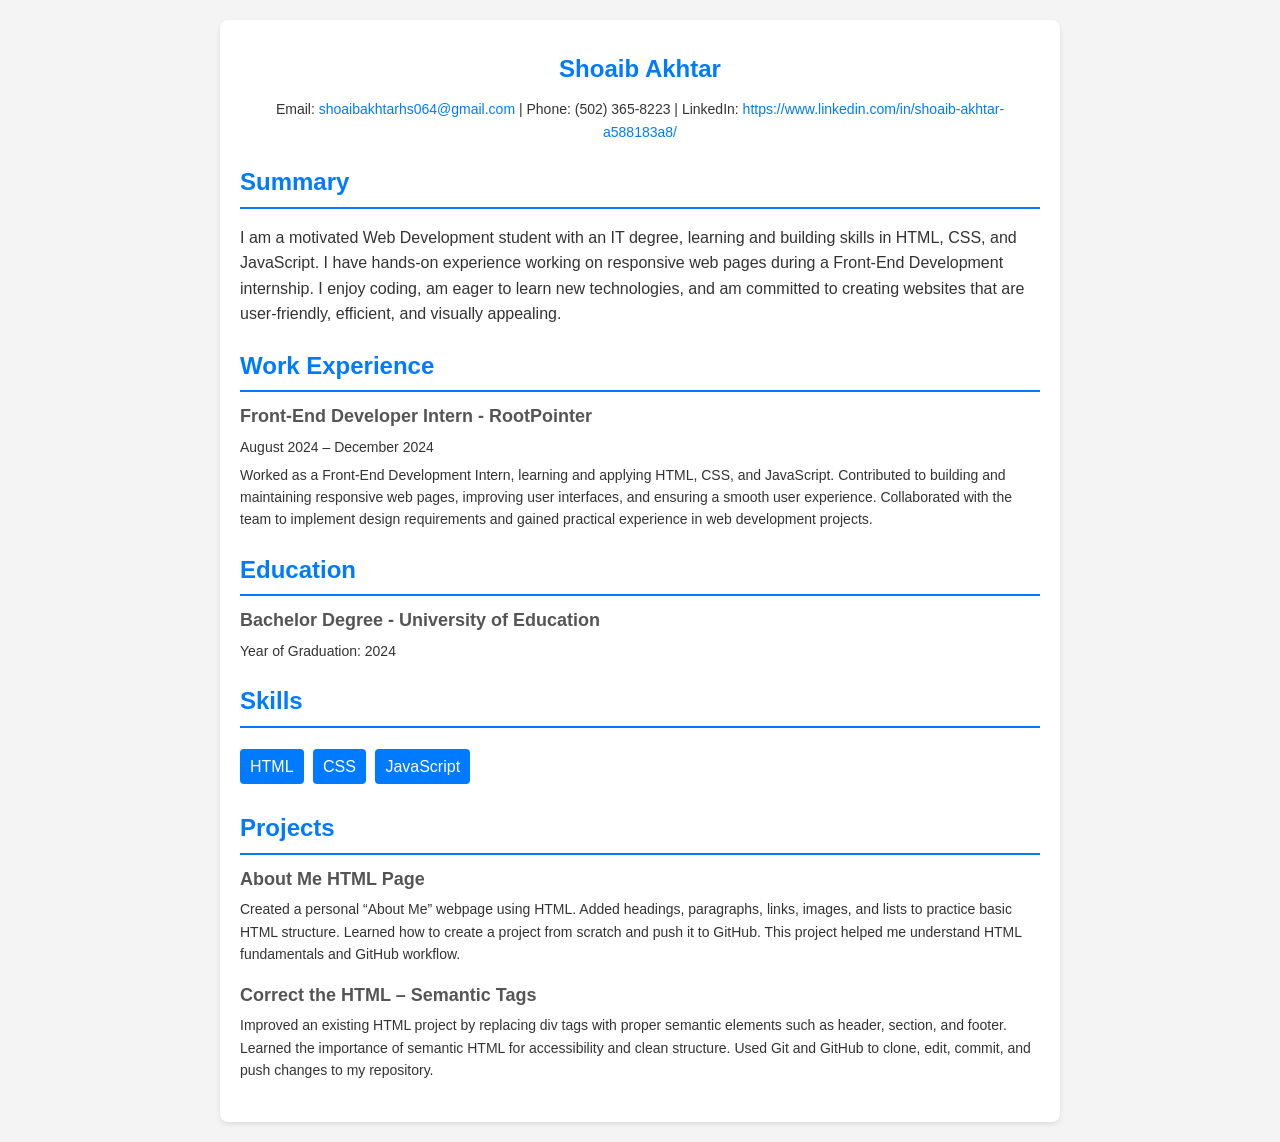
==== index.html @ 2fea1eac "Update resume with personal info and projects" ====
<!doctype html>
<html lang="en">
  <head>
    <meta charset="UTF-8" />
    <meta name="viewport" content="width=device-width, initial-scale=1.0" />
    <title>Resume Template</title>
  </head>

  <style>
    body {
      font-family: Arial, sans-serif;
      line-height: 1.6;
      margin: 0;
      padding: 0;
      color: #333;
      background-color: #f4f4f4;
    }
    .container {
      max-width: 800px;
      margin: 20px auto;
      padding: 20px;
      background: #fff;
      border-radius: 8px;
      box-shadow: 0 2px 5px rgba(0, 0, 0, 0.1);
    }
    h1,
    h2 {
      color: #007bff;
    }
    .header {
      text-align: center;
    }
    .header h1 {
      margin: 10px 0;
    }
    .contact {
      margin: 10px 0;
      font-size: 14px;
    }
    .contact a {
      color: #007bff;
      text-decoration: none;
    }
    .section {
      margin: 20px 0;
    }
    .section h2 {
      margin-bottom: 10px;
      border-bottom: 2px solid #007bff;
      padding-bottom: 5px;
    }
    .item {
      margin-bottom: 15px;
    }
    .item h3 {
      margin: 0;
      font-size: 18px;
      color: #555;
    }
    .item p {
      margin: 5px 0;
      font-size: 14px;
    }
    .skills ul {
      list-style: none;
      padding: 0;
    }
    .skills ul li {
      display: inline-block;
      background: #007bff;
      color: #fff;
      padding: 5px 10px;
      margin: 5px 5px 5px 0;
      border-radius: 4px;
    }
  </style>

  <body>
    <main class="container">
      <section class="header">
        <h1>Shoaib Akhtar</h1>
        <p class="contact">
          Email:
          <a href="mailto:yourname@example.com">shoaibakhtarhs064@gmail.com</a>
          | Phone: (502) 365-8223 | LinkedIn:
          <a href="#">https://www.linkedin.com/in/shoaib-akhtar-a588183a8/</a>
        </p>
      </section>
      <section class="section">
        <h2>Summary</h2>
        <p>
          I am a motivated Web Development student with an IT degree, learning
          and building skills in HTML, CSS, and JavaScript. I have hands-on
          experience working on responsive web pages during a Front-End
          Development internship. I enjoy coding, am eager to learn new
          technologies, and am committed to creating websites that are
          user-friendly, efficient, and visually appealing.
        </p>
      </section>
      <section class="section">
        <h2>Work Experience</h2>
        <div class="item">
          <h3>Front-End Developer Intern - RootPointer</h3>
          <p>August 2024 – December 2024</p>
          <p>
            Worked as a Front-End Development Intern, learning and applying
            HTML, CSS, and JavaScript. Contributed to building and maintaining
            responsive web pages, improving user interfaces, and ensuring a
            smooth user experience. Collaborated with the team to implement
            design requirements and gained practical experience in web
            development projects.
          </p>
        </div>
      </section>
      <section class="section">
        <h2>Education</h2>
        <div class="item">
          <h3>Bachelor Degree - University of Education</h3>
          <p>Year of Graduation: 2024</p>
        </div>
      </section>
      <section class="section">
        <h2>Skills</h2>
        <div class="skills">
          <ul>
            <li>HTML</li>
            <li>CSS</li>
            <li>JavaScript</li>
          </ul>
        </div>
      </section>
      <section class="section">
        <h2>Projects</h2>
        <div class="item">
          <h3>About Me HTML Page</h3>
          <p>
            Created a personal “About Me” webpage using HTML. Added headings,
            paragraphs, links, images, and lists to practice basic HTML
            structure. Learned how to create a project from scratch and push it
            to GitHub. This project helped me understand HTML fundamentals and
            GitHub workflow.
          </p>
        </div>
        <div class="item">
          <h3>Correct the HTML – Semantic Tags</h3>
          <p>
            Improved an existing HTML project by replacing div tags with proper
            semantic elements such as header, section, and footer. Learned the
            importance of semantic HTML for accessibility and clean structure.
            Used Git and GitHub to clone, edit, commit, and push changes to my
            repository.
          </p>
        </div>
      </section>
    </main>
  </body>
</html>
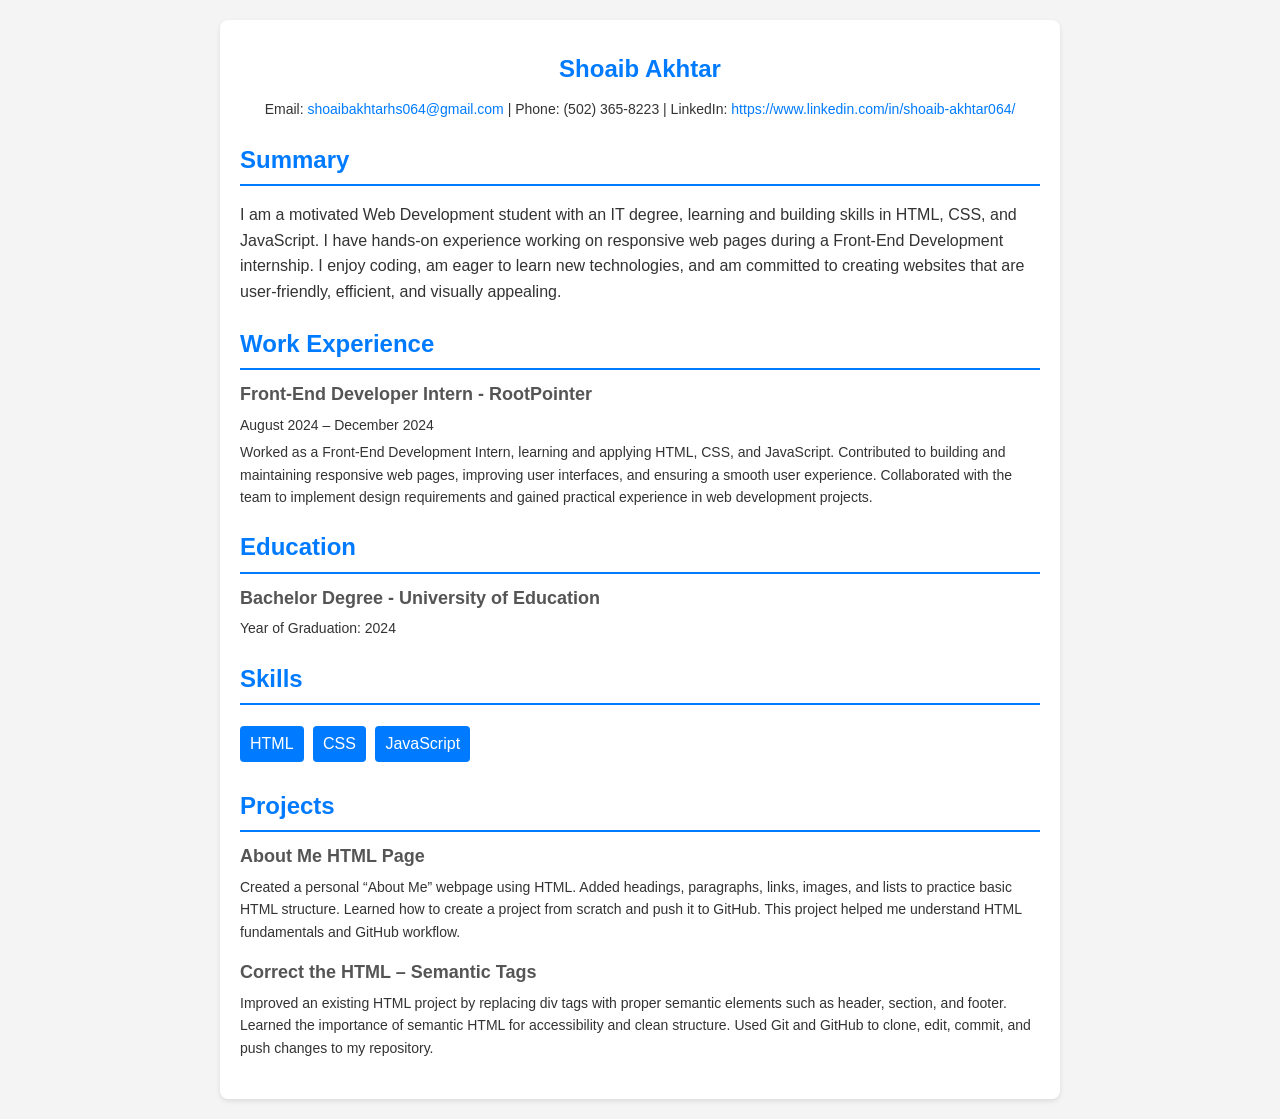
==== commit 29742233: "resume Update" ====
--- a/index.html
+++ b/index.html
@@ -81,9 +81,9 @@
         <h1>Shoaib Akhtar</h1>
         <p class="contact">
           Email:
-          <a href="mailto:yourname@example.com">shoaibakhtarhs064@gmail.com</a>
+          <a href="mailto:shoaibakhtarhs064@gmail.com">shoaibakhtarhs064@gmail.com</a>
           | Phone: (502) 365-8223 | LinkedIn:
-          <a href="#">https://www.linkedin.com/in/shoaib-akhtar-a588183a8/</a>
+          <a href="https://www.linkedin.com/in/shoaib-akhtar064/">https://www.linkedin.com/in/shoaib-akhtar064/</a>
         </p>
       </section>
       <section class="section">
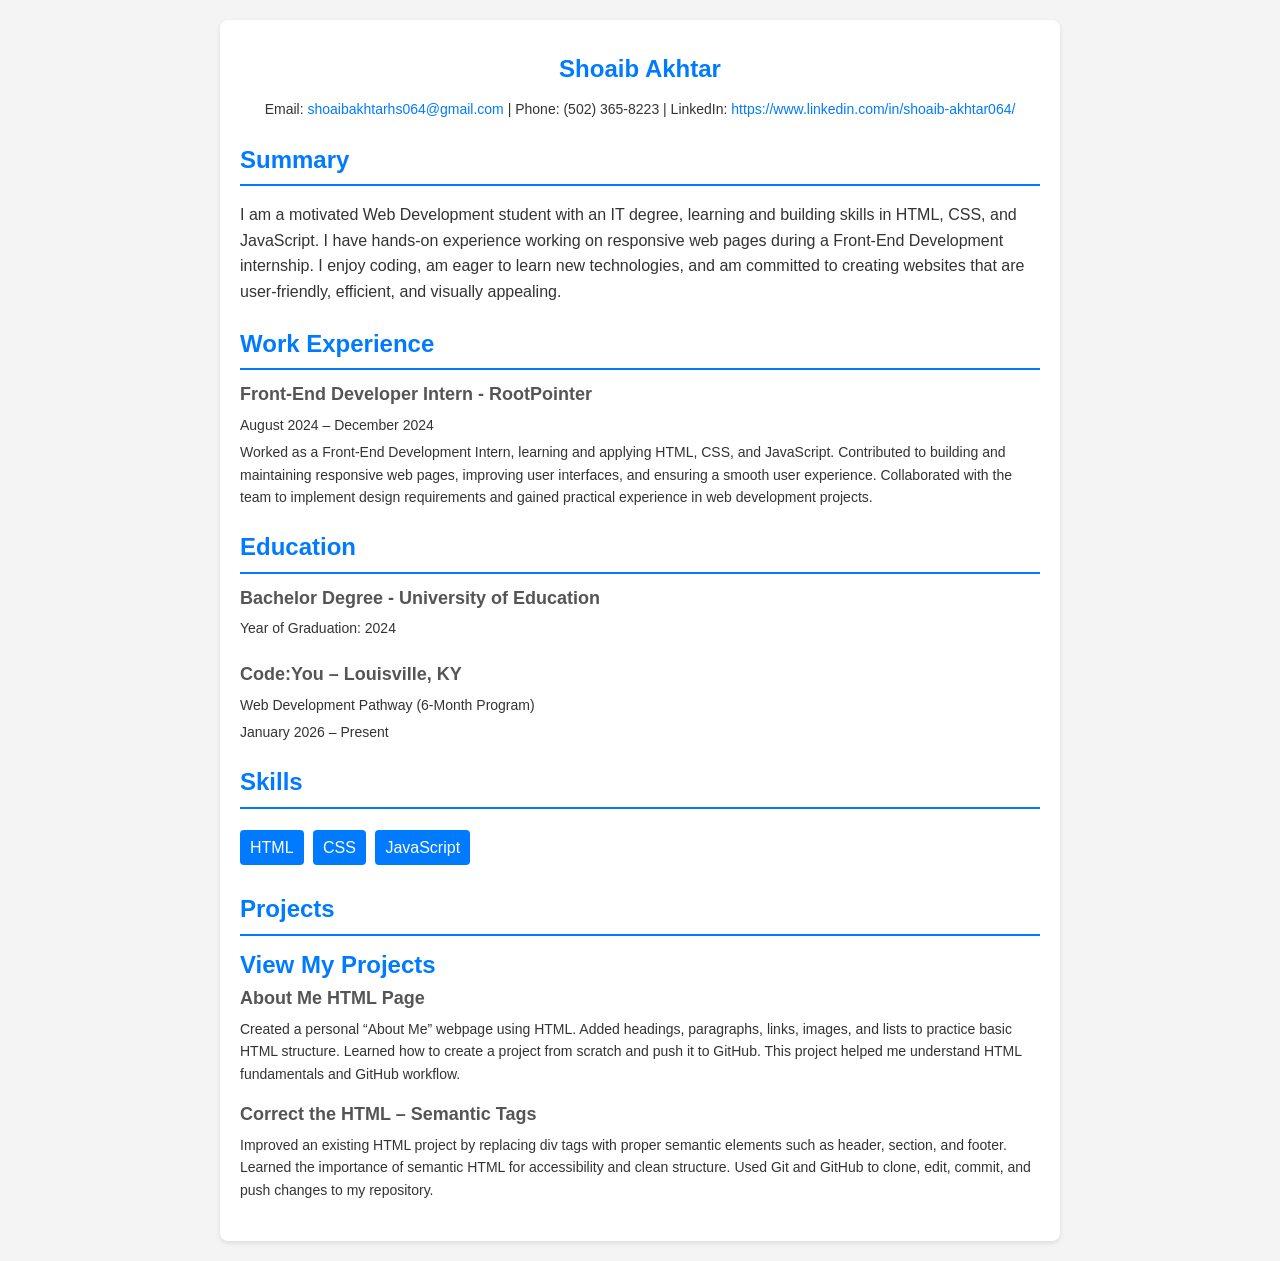
==== commit 35cd94d6: "Added projects page and external CSS" ====
--- a/index.html
+++ b/index.html
@@ -4,76 +4,8 @@
     <meta charset="UTF-8" />
     <meta name="viewport" content="width=device-width, initial-scale=1.0" />
     <title>Resume Template</title>
+    <link rel="stylesheet" href="style.css" />
   </head>
-
-  <style>
-    body {
-      font-family: Arial, sans-serif;
-      line-height: 1.6;
-      margin: 0;
-      padding: 0;
-      color: #333;
-      background-color: #f4f4f4;
-    }
-    .container {
-      max-width: 800px;
-      margin: 20px auto;
-      padding: 20px;
-      background: #fff;
-      border-radius: 8px;
-      box-shadow: 0 2px 5px rgba(0, 0, 0, 0.1);
-    }
-    h1,
-    h2 {
-      color: #007bff;
-    }
-    .header {
-      text-align: center;
-    }
-    .header h1 {
-      margin: 10px 0;
-    }
-    .contact {
-      margin: 10px 0;
-      font-size: 14px;
-    }
-    .contact a {
-      color: #007bff;
-      text-decoration: none;
-    }
-    .section {
-      margin: 20px 0;
-    }
-    .section h2 {
-      margin-bottom: 10px;
-      border-bottom: 2px solid #007bff;
-      padding-bottom: 5px;
-    }
-    .item {
-      margin-bottom: 15px;
-    }
-    .item h3 {
-      margin: 0;
-      font-size: 18px;
-      color: #555;
-    }
-    .item p {
-      margin: 5px 0;
-      font-size: 14px;
-    }
-    .skills ul {
-      list-style: none;
-      padding: 0;
-    }
-    .skills ul li {
-      display: inline-block;
-      background: #007bff;
-      color: #fff;
-      padding: 5px 10px;
-      margin: 5px 5px 5px 0;
-      border-radius: 4px;
-    }
-  </style>
 
   <body>
     <main class="container">
@@ -81,13 +13,17 @@
         <h1>Shoaib Akhtar</h1>
         <p class="contact">
           Email:
-          <a href="mailto:shoaibakhtarhs064@gmail.com">shoaibakhtarhs064@gmail.com</a>
+          <a href="mailto:shoaibakhtarhs064@gmail.com"
+            >shoaibakhtarhs064@gmail.com</a
+          >
           | Phone: (502) 365-8223 | LinkedIn:
-          <a href="https://www.linkedin.com/in/shoaib-akhtar064/">https://www.linkedin.com/in/shoaib-akhtar064/</a>
+          <a href="https://www.linkedin.com/in/shoaib-akhtar064/"
+            >https://www.linkedin.com/in/shoaib-akhtar064/</a
+          >
         </p>
       </section>
       <section class="section">
-        <h2>Summary</h2>
+        <h2 class="heading">Summary</h2>
         <p>
           I am a motivated Web Development student with an IT degree, learning
           and building skills in HTML, CSS, and JavaScript. I have hands-on
@@ -98,7 +34,7 @@
         </p>
       </section>
       <section class="section">
-        <h2>Work Experience</h2>
+        <h2 class="heading">Work Experience</h2>
         <div class="item">
           <h3>Front-End Developer Intern - RootPointer</h3>
           <p>August 2024 – December 2024</p>
@@ -113,14 +49,21 @@
         </div>
       </section>
       <section class="section">
-        <h2>Education</h2>
+        <h2 class="heading">Education</h2>
         <div class="item">
           <h3>Bachelor Degree - University of Education</h3>
           <p>Year of Graduation: 2024</p>
         </div>
       </section>
       <section class="section">
-        <h2>Skills</h2>
+        <div class="item">
+          <h3>Code:You – Louisville, KY</h3>
+          <p>Web Development Pathway (6-Month Program)</p>
+          <p>January 2026 – Present</p>
+        </div>
+      </section>
+      <section class="section">
+        <h2 class="heading">Skills</h2>
         <div class="skills">
           <ul>
             <li>HTML</li>
@@ -129,8 +72,10 @@
           </ul>
         </div>
       </section>
+
       <section class="section">
-        <h2>Projects</h2>
+        <h2 class="heading">Projects</h2>
+        <a class="link" href="projects.html">View My Projects</a>
         <div class="item">
           <h3>About Me HTML Page</h3>
           <p>
--- a/style.css
+++ b/style.css
@@ -0,0 +1,72 @@
+ body {
+      font-family: Arial, sans-serif;
+      line-height: 1.6;
+      margin: 0;
+      padding: 0;
+      color: #333;
+      background-color: #f4f4f4;
+    }
+    .container {
+      max-width: 800px;
+      margin: 20px auto;
+      padding: 20px;
+      background: #fff;
+      border-radius: 8px;
+      box-shadow: 0 2px 5px rgba(0, 0, 0, 0.1);
+    }
+    h1,
+    h2 {
+      color: #007bff;
+    }
+    .header {
+      text-align: center;
+    }
+    .header h1 {
+      margin: 10px 0;
+    }
+    .contact {
+      margin: 10px 0;
+      font-size: 14px;
+    }
+    .contact a {
+      color: #007bff;
+      text-decoration: none;
+    }
+    .section {
+      margin: 20px 0;
+    }
+    .heading {
+      margin-bottom: 10px;
+      border-bottom: 2px solid #007bff;
+      padding-bottom: 5px;
+    }
+    .item {
+      margin-bottom: 15px;
+    }
+    .item h3 {
+      margin: 0;
+      font-size: 18px;
+      color: #555;
+    }
+    .item p {
+      margin: 5px 0;
+      font-size: 14px;
+    }
+    .skills ul {
+      list-style: none;
+      padding: 0;
+    }
+    .skills ul li {
+      display: inline-block;
+      background: #007bff;
+      color: #fff;
+      padding: 5px 10px;
+      margin: 5px 5px 5px 0;
+      border-radius: 4px;
+    }
+    .link {
+        font-size: 24px;
+        font-weight: bold;
+        text-decoration: none;
+        color: #007bff;
+    }
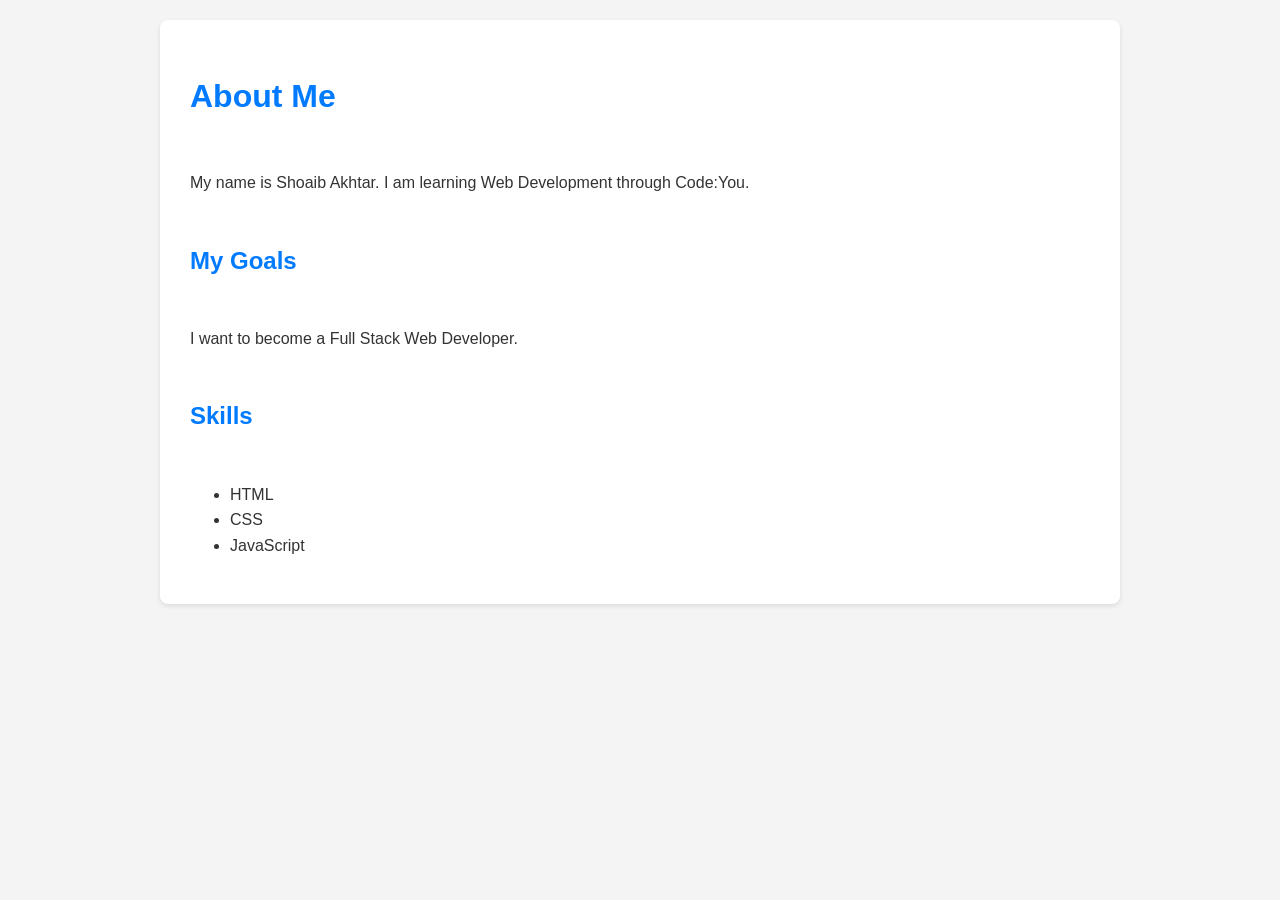
==== commit 9dda6445: "Updated resume with responsive flexbox layout" ====
--- a/index.html
+++ b/index.html
@@ -4,99 +4,30 @@
     <meta charset="UTF-8" />
     <meta name="viewport" content="width=device-width, initial-scale=1.0" />
     <title>Resume Template</title>
-    <link rel="stylesheet" href="style.css" />
+    <link rel="stylesheet" href="/css/index.css" />
   </head>
 
   <body>
     <main class="container">
-      <section class="header">
-        <h1>Shoaib Akhtar</h1>
-        <p class="contact">
-          Email:
-          <a href="mailto:shoaibakhtarhs064@gmail.com"
-            >shoaibakhtarhs064@gmail.com</a
-          >
-          | Phone: (502) 365-8223 | LinkedIn:
-          <a href="https://www.linkedin.com/in/shoaib-akhtar064/"
-            >https://www.linkedin.com/in/shoaib-akhtar064/</a
-          >
-        </p>
-      </section>
-      <section class="section">
-        <h2 class="heading">Summary</h2>
-        <p>
-          I am a motivated Web Development student with an IT degree, learning
-          and building skills in HTML, CSS, and JavaScript. I have hands-on
-          experience working on responsive web pages during a Front-End
-          Development internship. I enjoy coding, am eager to learn new
-          technologies, and am committed to creating websites that are
-          user-friendly, efficient, and visually appealing.
-        </p>
-      </section>
-      <section class="section">
-        <h2 class="heading">Work Experience</h2>
-        <div class="item">
-          <h3>Front-End Developer Intern - RootPointer</h3>
-          <p>August 2024 – December 2024</p>
-          <p>
-            Worked as a Front-End Development Intern, learning and applying
-            HTML, CSS, and JavaScript. Contributed to building and maintaining
-            responsive web pages, improving user interfaces, and ensuring a
-            smooth user experience. Collaborated with the team to implement
-            design requirements and gained practical experience in web
-            development projects.
-          </p>
-        </div>
-      </section>
-      <section class="section">
-        <h2 class="heading">Education</h2>
-        <div class="item">
-          <h3>Bachelor Degree - University of Education</h3>
-          <p>Year of Graduation: 2024</p>
-        </div>
-      </section>
-      <section class="section">
-        <div class="item">
-          <h3>Code:You – Louisville, KY</h3>
-          <p>Web Development Pathway (6-Month Program)</p>
-          <p>January 2026 – Present</p>
-        </div>
-      </section>
-      <section class="section">
-        <h2 class="heading">Skills</h2>
-        <div class="skills">
-          <ul>
-            <li>HTML</li>
-            <li>CSS</li>
-            <li>JavaScript</li>
-          </ul>
-        </div>
-      </section>
+<h1>About Me</h1>
 
-      <section class="section">
-        <h2 class="heading">Projects</h2>
-        <a class="link" href="projects.html">View My Projects</a>
-        <div class="item">
-          <h3>About Me HTML Page</h3>
-          <p>
-            Created a personal “About Me” webpage using HTML. Added headings,
-            paragraphs, links, images, and lists to practice basic HTML
-            structure. Learned how to create a project from scratch and push it
-            to GitHub. This project helped me understand HTML fundamentals and
-            GitHub workflow.
-          </p>
-        </div>
-        <div class="item">
-          <h3>Correct the HTML – Semantic Tags</h3>
-          <p>
-            Improved an existing HTML project by replacing div tags with proper
-            semantic elements such as header, section, and footer. Learned the
-            importance of semantic HTML for accessibility and clean structure.
-            Used Git and GitHub to clone, edit, commit, and push changes to my
-            repository.
-          </p>
-        </div>
-      </section>
+<p>
+  My name is Shoaib Akhtar. I am learning Web Development through Code:You.
+</p>
+
+<h2>My Goals</h2>
+
+<p>
+  I want to become a Full Stack Web Developer.
+</p>
+
+<h2>Skills</h2>
+
+<ul>
+  <li>HTML</li>
+  <li>CSS</li>
+  <li>JavaScript</li>
+</ul>
     </main>
   </body>
 </html>
--- a/css/index.css
+++ b/css/index.css
@@ -0,0 +1,124 @@
+ body {
+      font-family: Arial, sans-serif;
+      line-height: 1.6;
+      margin: 0;
+      padding: 10px;
+      color: #333;
+      background-color: #f4f4f4;
+    }
+
+    .container {
+      display: flex;
+      flex-direction: column;
+      gap: 10px;
+      max-width: 100%;
+      margin: auto;
+      padding: 15px;
+      background: #fff;
+      border-radius: 8px;
+      box-shadow: 0 2px 5px rgba(0, 0, 0, 0.1);
+    }
+    h1,
+    h2 {
+      color: #007bff;
+    }
+
+    h2:hover {
+      color: #7a5bc2;
+      cursor: pointer ;
+    }
+  
+    .header {
+      text-align: center;
+    }
+    .header h1 {
+      margin: 10px 0;
+    }
+    .contact {
+      margin: 10px 0;
+      font-size: 14px;
+    }
+    .contact a {
+      color: #007bff;
+      text-decoration: none;
+    }
+    .section {
+      
+      display: flex;
+      flex-direction: column;
+    }
+    .heading {
+      margin-bottom: 10px;
+      border-bottom: 2px solid #007bff;
+      padding-bottom: 5px;
+    }
+    
+    .item {
+      margin-bottom: 15px;
+    }
+    .item h3 {
+      margin: 0;
+      font-size: 18px;
+      color: #555;
+    }
+    .item p {
+      margin: 5px 0;
+      font-size: 14px;
+    }
+    .skills ul {
+      display: flex;
+      flex-wrap: wrap;
+      gap: 10px;
+      list-style: none;
+      padding: 0;
+    }
+    .skills ul li {
+      background: #007bff;
+      color: #fff;
+      padding: 5px 10px;
+     border-radius: 4px;
+    }
+    .link {
+        font-size: 24px;
+        font-weight: bold;
+        text-decoration: none;
+        color: #007bff;
+    }
+
+    @media (min-width: 800px) {
+      body {
+        padding: 20px;
+      }
+
+      .container {
+        max-width: 900px;
+        padding: 30px;
+      }
+
+      .section {
+         flex-direction: row;
+         align-items: flex-start;
+         gap: 30px;
+         padding: 5px;
+         border: 1.5px solid black;
+      }
+
+      .heading {
+        width: 200px;
+        flex-shrink: 0;
+      }
+      h3 {
+      padding-top: 20px;
+     }
+
+     .link {
+      padding-top: 20px;
+     }
+
+     .item,
+     .link {
+       flex: 1;
+  }
+
+
+    }
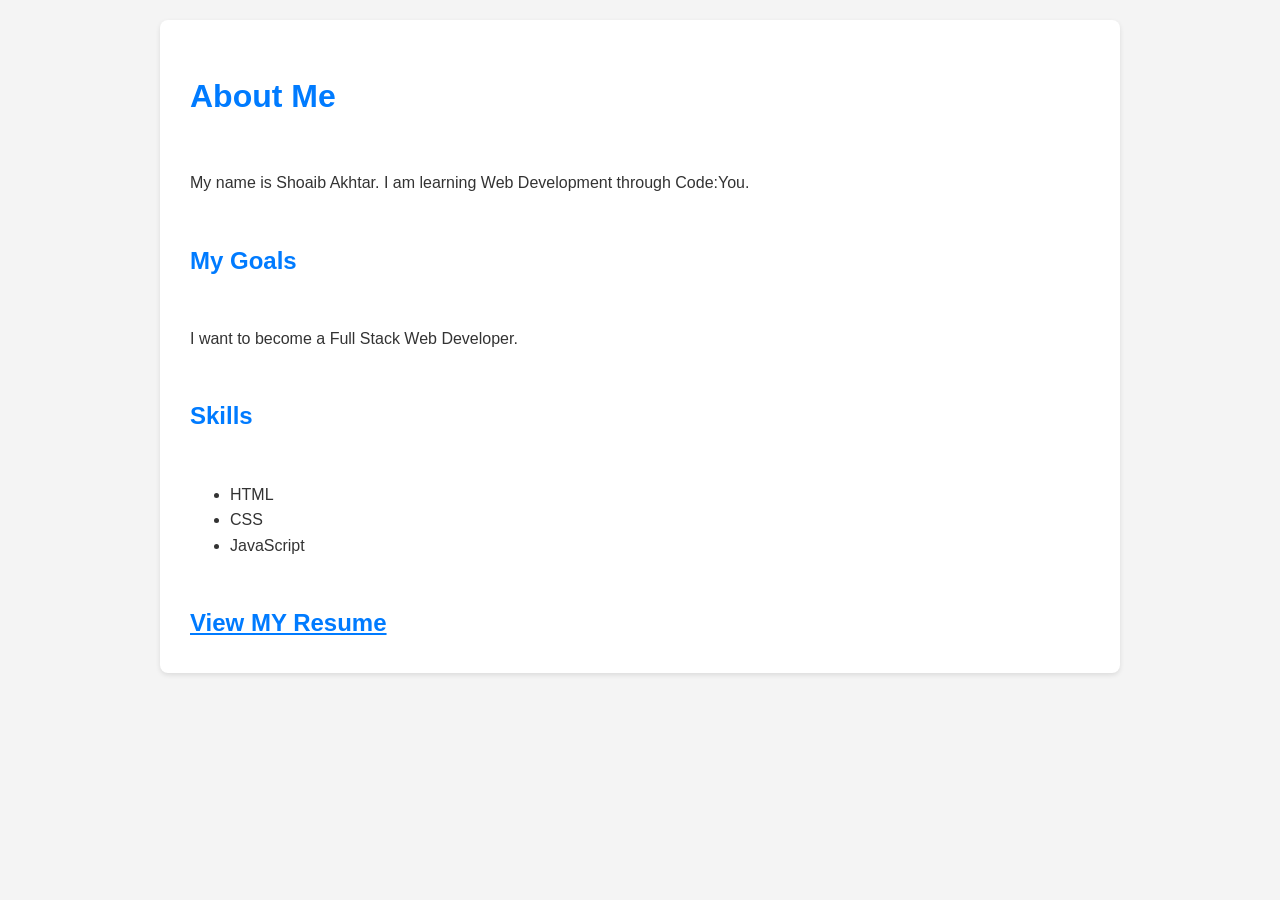
==== commit 953d1d83: "resume Update with flex box" ====
--- a/index.html
+++ b/index.html
@@ -28,6 +28,7 @@
   <li>CSS</li>
   <li>JavaScript</li>
 </ul>
+    <a class="link" href="resume.html"> View MY Resume</a>
     </main>
   </body>
 </html>
--- a/css/index.css
+++ b/css/index.css
@@ -81,9 +81,12 @@
     .link {
         font-size: 24px;
         font-weight: bold;
-        text-decoration: none;
+      
         color: #007bff;
+        
     }
+
+  
 
     @media (min-width: 800px) {
       body {
